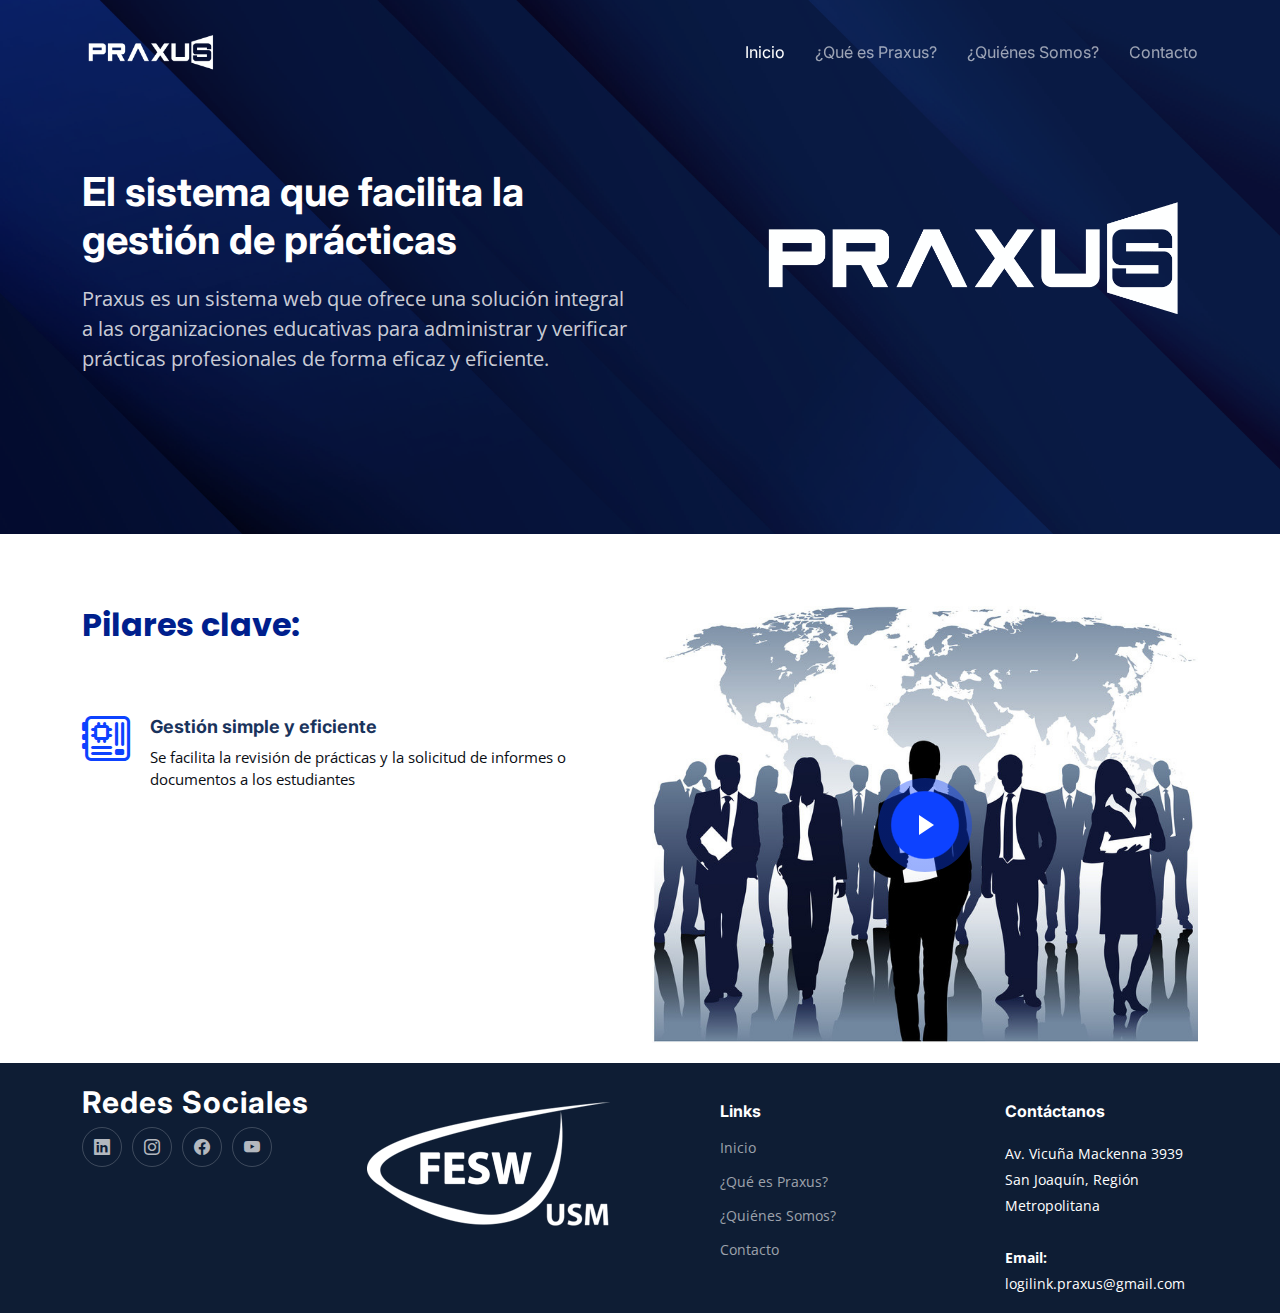
==== index.html @ 4c4e4d61 "google_analytics" ====
<!DOCTYPE html>
<html lang="en">

<head>

  <!-- Google tag (gtag.js) -->
  <script async src="https://www.googletagmanager.com/gtag/js?id=G-ESTY73R84G"></script>
  <script>
    window.dataLayer = window.dataLayer || [];
    function gtag(){dataLayer.push(arguments);}
    gtag('js', new Date());

    gtag('config', 'G-ESTY73R84G');
  </script>

  <meta charset="utf-8">
  <meta content="width=device-width, initial-scale=1.0" name="viewport">

  <title>Praxus</title>
  <meta content="" name="description">
  <meta content="" name="keywords">

  <!-- Favicons -->
  <link href="assets/img/favicon.png" rel="icon">
  <link href="assets/img/apple-touch-icon.png" rel="apple-touch-icon">

  <!-- Google Fonts -->
  <link rel="preconnect" href="https://fonts.googleapis.com">
  <link rel="preconnect" href="https://fonts.gstatic.com" crossorigin>
  <link href="https://fonts.googleapis.com/css2?family=Open+Sans:ital,wght@0,300;0,400;0,500;0,600;0,700;1,300;1,400;1,600;1,700&family=Poppins:ital,wght@0,300;0,400;0,500;0,600;0,700;1,300;1,400;1,500;1,600;1,700&family=Inter:ital,wght@0,300;0,400;0,500;0,600;0,700;1,300;1,400;1,500;1,600;1,700&display=swap" rel="stylesheet">

  <!-- Vendor CSS Files -->
  <link href="assets/vendor/bootstrap/css/bootstrap.min.css" rel="stylesheet">
  <link href="assets/vendor/bootstrap-icons/bootstrap-icons.css" rel="stylesheet">
  <link href="assets/vendor/fontawesome-free/css/all.min.css" rel="stylesheet">
  <link href="assets/vendor/glightbox/css/glightbox.min.css" rel="stylesheet">
  <link href="assets/vendor/swiper/swiper-bundle.min.css" rel="stylesheet">
  <link href="assets/vendor/aos/aos.css" rel="stylesheet">

  <!-- Template Main CSS File -->
  <link href="assets/css/main.css" rel="stylesheet">

  <!-- =======================================================
  * Template Name: Logis
  * Updated: Jul 27 2023 with Bootstrap v5.3.1
  * Template URL: https://bootstrapmade.com/logis-bootstrap-logistics-website-template/
  * Author: BootstrapMade.com
  * License: https://bootstrapmade.com/license/
  ======================================================== -->
</head>

<body>

  <!-- ======= Header ======= -->
  <header id="header" class="header d-flex align-items-center fixed-top">
    <div class="container-fluid container-xl d-flex align-items-center justify-content-between">

      <a href="index.html" class="logo d-flex align-items-center">
        <!-- Uncomment the line below if you also wish to use an image logo -->
        <!-- <img src="assets/img/logo.png" alt=""> -->
        <!-- <h1>LogisAAA</h1> -->
        <img src = "logo.svg" alt="My Happy SVG"/>
      </a>

      <i class="mobile-nav-toggle mobile-nav-show bi bi-list"></i>
      <i class="mobile-nav-toggle mobile-nav-hide d-none bi bi-x"></i>
      <nav id="navbar" class="navbar">
        <ul>
          <li><a href="index.html" class="active">Inicio</a></li>
          <!--<li><a href="EXTRA.html">EXTRA</a></li> -->
          <li><a href="praxus.html">¿Qué es Praxus?</a></li>
          <li><a href="quienes_somos.html">¿Quiénes Somos?</a></li>
          <li><a href="contacto.html">Contacto</a></li>
        </ul>
      </nav><!-- .navbar -->

    </div>
  </header><!-- End Header -->
  <!-- End Header -->

  <!-- ======= Hero Section ======= -->
  <section id="hero" class="hero d-flex align-items-center">
    <div class="container">
      <br>
      <br>
      <div class="row gy-4 d-flex justify-content-between">
        <div class="col-lg-6 order-2 order-lg-1 d-flex flex-column justify-content-center">
          <h2 style ="font-size: 40px" data-aos="fade-up">El sistema que facilita la gestión de prácticas</h2>
          <p style ="font-size: 20px" data-aos="fade-up" data-aos-delay="100">Praxus es un sistema web que ofrece una solución integral a las organizaciones educativas para administrar y verificar prácticas profesionales de forma eficaz y eficiente.</p>

          
      
          <div class="row gy-4" data-aos="fade-up" data-aos-delay="400">

            <div class="col-lg-3 col-6">
              <!--
              <div class="stats-item text-center w-100 h-100">
                <span data-purecounter-start="0" data-purecounter-end="232" data-purecounter-duration="1" class="purecounter"></span>
                <p>Clients</p>
              </div>
              -->
          
            </div><!-- End Stats Item -->

            <div class="col-lg-3 col-6">
              <!--
              <div class="stats-item text-center w-100 h-100">
                <span data-purecounter-start="0" data-purecounter-end="521" data-purecounter-duration="1" class="purecounter"></span>
                <p>Projects</p>
              </div>
              -->
            </div><!-- End Stats Item -->

            <div class="col-lg-3 col-6">
              <!--
              <div class="stats-item text-center w-100 h-100">
                <span data-purecounter-start="0" data-purecounter-end="1453" data-purecounter-duration="1" class="purecounter"></span>
                <p>Support</p>
              </div>
              -->
            </div><!-- End Stats Item -->

            <div class="col-lg-3 col-6">
              <div class="stats-item text-center w-100 h-100">
                <!--
                <span data-purecounter-start="0" data-purecounter-end="32" data-purecounter-duration="1" class="purecounter"></span>
                <p>Workers</p>
                -->
              </div>
            </div><!-- End Stats Item -->

          </div>
        </div>

        <div class="col-lg-5 order-1 order-lg-2 hero-img" data-aos="zoom-out">
          <br>
          <img src="logo.svg" class="img-fluid mb-3 mb-lg-0" alt="">
        </div>

      </div>
    </div>
  </section><!-- End Hero Section -->

  <main id="main">

    <br>
    <br>
    <br>
    <!-- ======= About Us Section ======= -->
    <section id="about" class="about pt-0">
      <div class="container" data-aos="fade-up">

        <div class="row gy-4">
          <div class="col-lg-6 position-relative align-self-start order-lg-last order-first">
            <img src="foto.jpeg" class="img-fluid" alt="">
            <a href="https://youtu.be/USF7vN3kWf4" class="glightbox play-btn"></a>
          </div>
          <div class="col-lg-6 content order-last  order-lg-first">
            <h3>Pilares clave:</h3>
            <p>
              <br>
              <!--Dolor iure expedita id fuga asperiores qui sunt consequatur minima. Quidem voluptas deleniti. Sit quia molestiae quia quas qui magnam itaque veritatis dolores. Corrupti totam ut eius incidunt reiciendis veritatis asperiores placeat.-->
            </p>
            <ul>
              <li data-aos="fade-up" data-aos-delay="100">
                <i class="bi bi-motherboard"></i>
                <div>
                  <h5>Gestión simple y eficiente</h5>
                  <p>Se facilita la revisión de prácticas y la solicitud de informes o documentos a los estudiantes</p>
                </div>
              </li>
              <li data-aos="fade-up" data-aos-delay="200">
                <i class="bi bi-robot"></i>
                <div>
                  <h5>Uso de inteligencia artificial</h5>
                  <p>Se emplea procesamiento de lenguaje natural para apoyar la revisión de los informes del estudiante y supervisor</p>
                </div>
              </li>
              <li data-aos="fade-up" data-aos-delay="300">
                <i class="bi bi-person-vcard"></i>
                <div>
                  <h5>Verificación de datos</h5>
                  <p>Verificación de la empresa donde el estudiante realiza la práctica y del supervisor que lo evalúa</p>
                </div>
              </li>
            </ul>
          </div>
        </div>

      </div>
    </section><!-- End About Us Section -->

  <!-- ======= Footer ======= -->
  <footer id="footer" class="footer">

    <div class="container">
      <div class="row gy-4">
        <div class="col-lg-3 col-md-12 footer-info">
          <a href="index.html" class="logo d-flex align-items-center">
            <br>
            <span>Redes Sociales</span>
          </a>
          <div class="social-links d-flex mt-4">
              <a target="_blank" href="https://www.linkedin.com/company/logilinkpraxus/" class="linkedin"><i class="bi bi-linkedin"></i></a>
              <a target="_blank" href="https://www.instagram.com/praxus.logilink/" class="instagram"><i class="bi bi-instagram"></i></a>
              <a target="_blank" href="https://web.facebook.com/people/Praxus/100095335101636/" class="facebook"><i class="bi bi-facebook"></i></a>
              <a target="_blank" href="https://www.youtube.com/@Praxus-tj6vt" class="twitter"><i class="bi bi-youtube"></i></a>
          </div>
        </div>

        <div class="col-lg-3 col-6 footer-links">
          <a target="_blank" href="https://www.feriadesoftware.cl/"><img src="fsw-logo.png" alt="Girl in a jacket"></a>
        </div>
        

        <div style="padding-left: 7%;" class="col-lg-3 col-6 footer-links">
          <h4>Links</h4>
          <ul>
            <li><a href="index.html" class="active">Inicio</a></li>
          <li><a href="praxus.html">¿Qué es Praxus?</a></li>
          <li><a href="quienes_somos.html">¿Quiénes Somos?</a></li>
          <li><a href="contacto.html">Contacto</a></li>
          </ul>
        </div>

        <div style="padding-left: 7%;" class="col-lg-3 col-md-12 footer-contact text-center text-md-start">
          <h4>Contáctanos</h4>
          <p>
            Av. Vicuña Mackenna 3939 <br>
            San Joaquín, Región Metropolitana<br>
            <br>
            <strong>Email:</strong> logilink.praxus@gmail.com<br>
          </p>

        </div>

      </div>
    </div>
  </footer>
  <!-- End Footer -->

  <a href="#" class="scroll-top d-flex align-items-center justify-content-center"><i class="bi bi-arrow-up-short"></i></a>

  <div id="preloader"></div>

  <!-- Vendor JS Files -->
  <script src="assets/vendor/bootstrap/js/bootstrap.bundle.min.js"></script>
  <script src="assets/vendor/purecounter/purecounter_vanilla.js"></script>
  <script src="assets/vendor/glightbox/js/glightbox.min.js"></script>
  <script src="assets/vendor/swiper/swiper-bundle.min.js"></script>
  <script src="assets/vendor/aos/aos.js"></script>
  <script src="assets/vendor/php-email-form/validate.js"></script>

  <!-- Template Main JS File -->
  <script src="assets/js/main.js"></script>

</body>

</html>
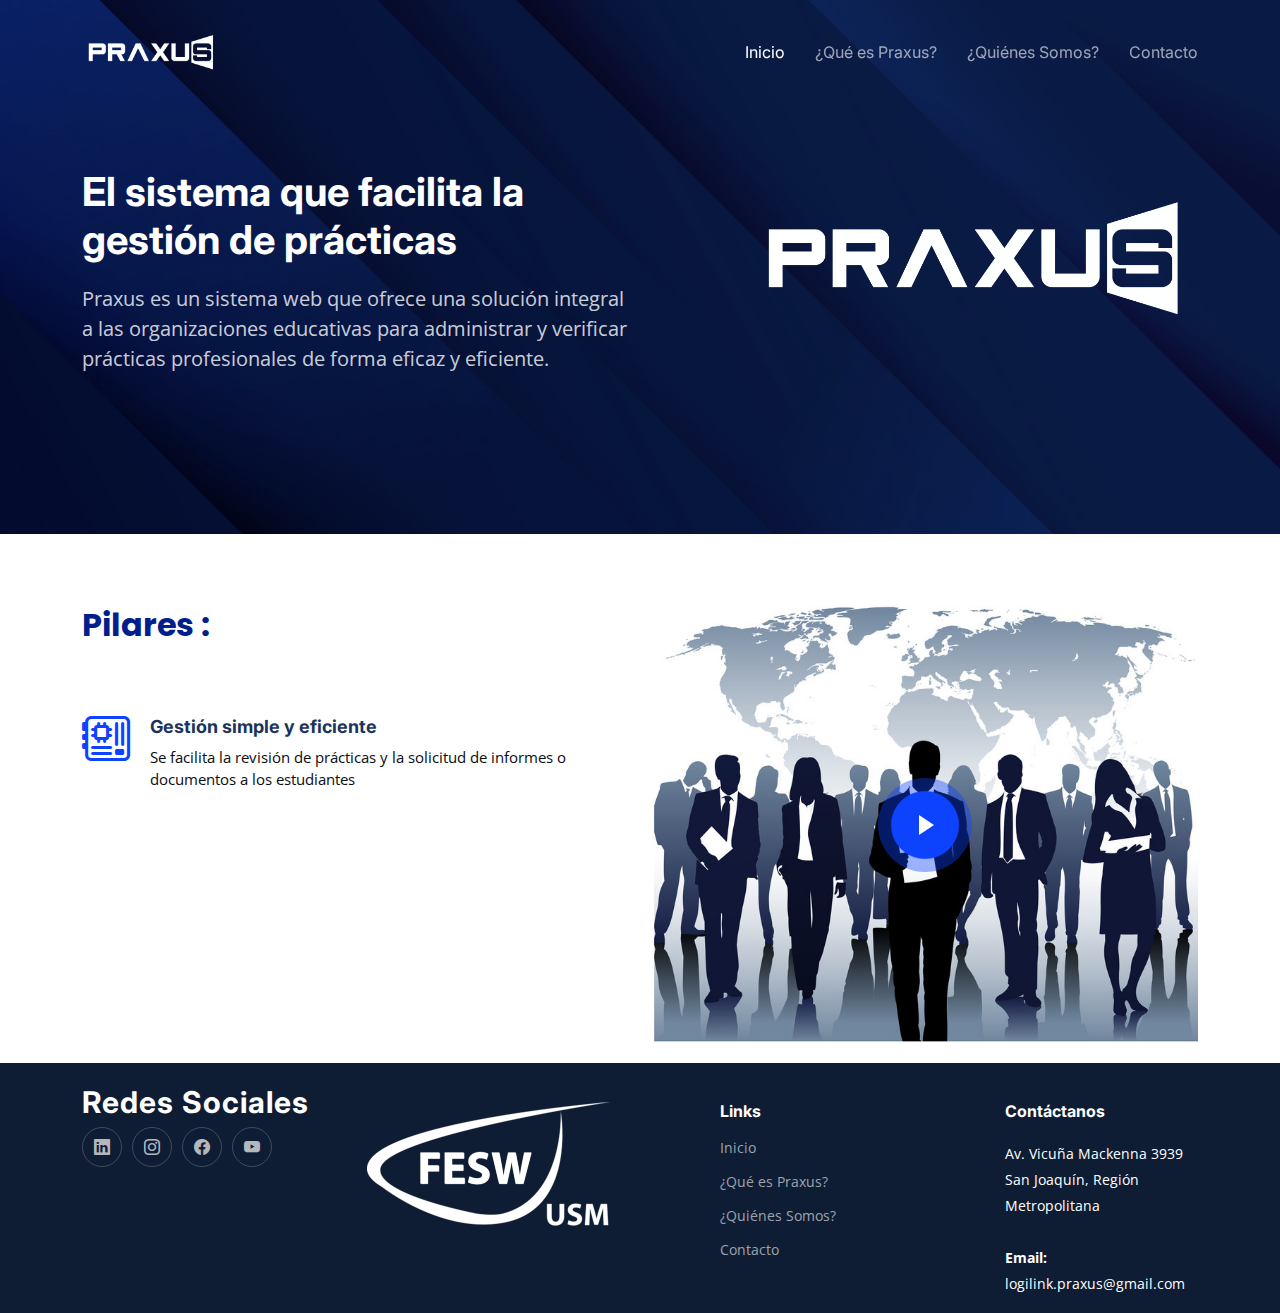
==== commit 2e66d28b: "cambios_menores" ====
--- a/index.html
+++ b/index.html
@@ -156,7 +156,7 @@
             <a href="https://youtu.be/USF7vN3kWf4" class="glightbox play-btn"></a>
           </div>
           <div class="col-lg-6 content order-last  order-lg-first">
-            <h3>Pilares clave:</h3>
+            <h3>Pilares :</h3>
             <p>
               <br>
               <!--Dolor iure expedita id fuga asperiores qui sunt consequatur minima. Quidem voluptas deleniti. Sit quia molestiae quia quas qui magnam itaque veritatis dolores. Corrupti totam ut eius incidunt reiciendis veritatis asperiores placeat.-->
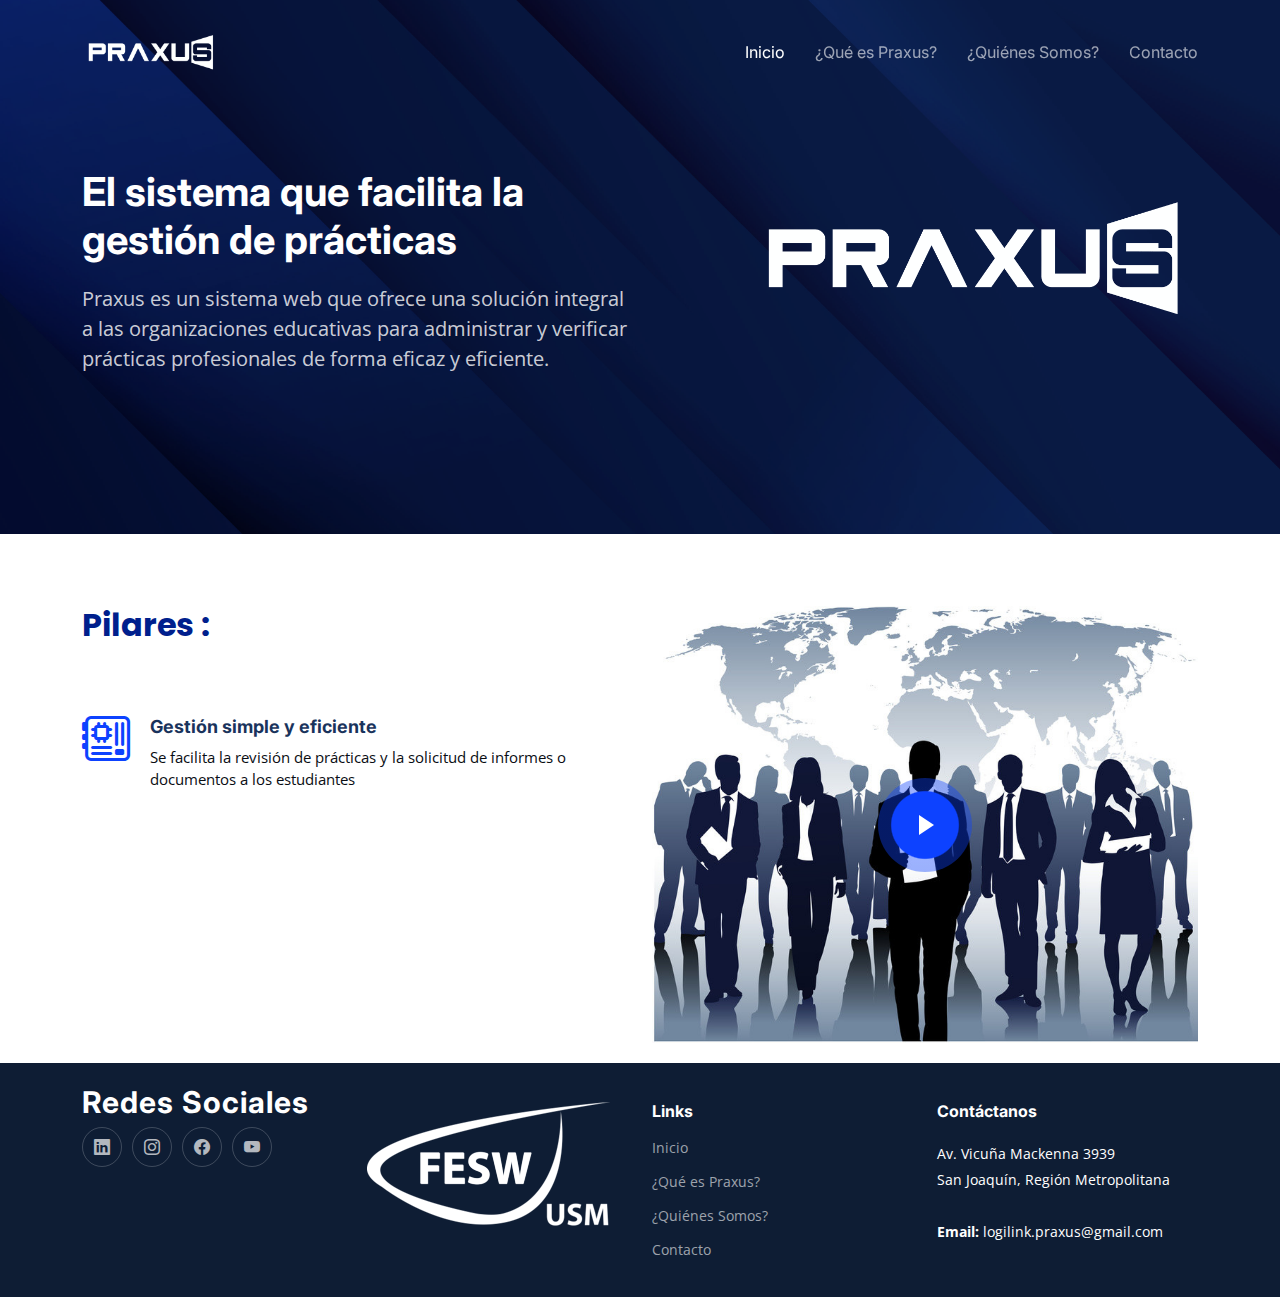
==== commit 12012377: "prueba1_mobile" ====
--- a/index.html
+++ b/index.html
@@ -213,7 +213,7 @@
         </div>
         
 
-        <div style="padding-left: 7%;" class="col-lg-3 col-6 footer-links">
+        <div  class="col-lg-3 col-6 footer-links">
           <h4>Links</h4>
           <ul>
             <li><a href="index.html" class="active">Inicio</a></li>
@@ -223,7 +223,7 @@
           </ul>
         </div>
 
-        <div style="padding-left: 7%;" class="col-lg-3 col-md-12 footer-contact text-center text-md-start">
+        <div class="col-lg-3 col-md-12 footer-contact text-center text-md-start">
           <h4>Contáctanos</h4>
           <p>
             Av. Vicuña Mackenna 3939 <br>
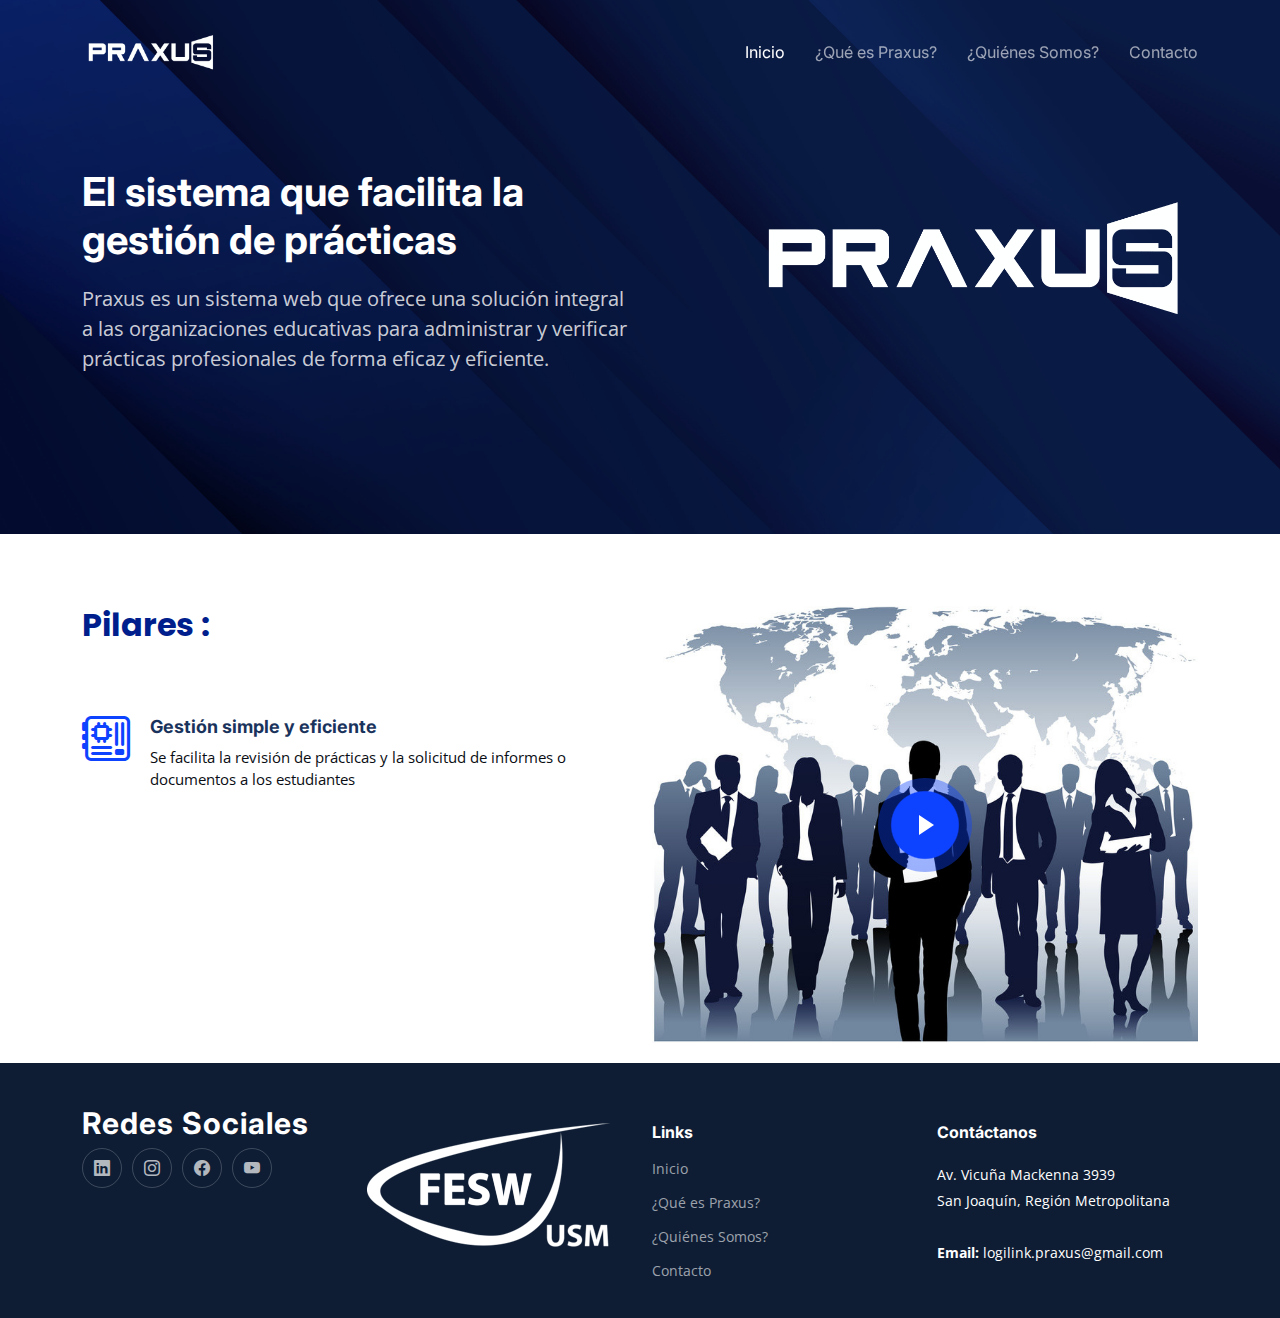
==== commit 387c9b01: "prueba2_mobile" ====
--- a/index.html
+++ b/index.html
@@ -192,6 +192,7 @@
 
   <!-- ======= Footer ======= -->
   <footer id="footer" class="footer">
+    <br>
 
     <div class="container">
       <div class="row gy-4">
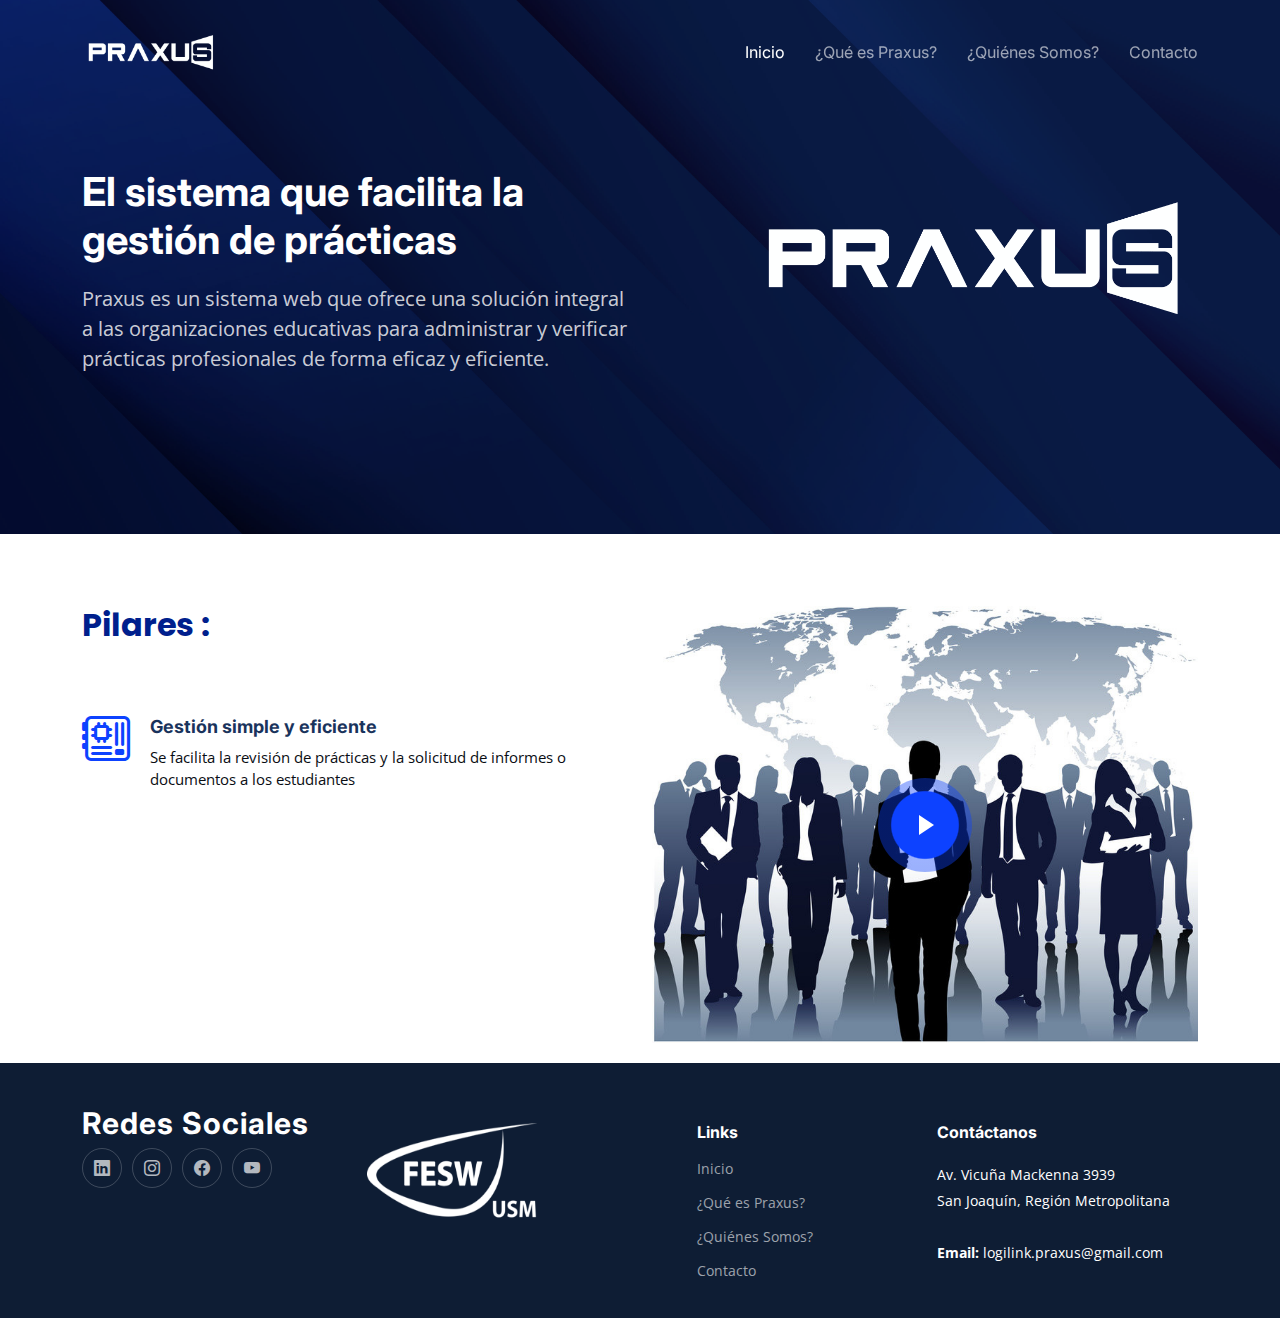
==== commit 56dbc323: "prueba3_mobile" ====
--- a/index.html
+++ b/index.html
@@ -210,11 +210,11 @@
         </div>
 
         <div class="col-lg-3 col-6 footer-links">
-          <a target="_blank" href="https://www.feriadesoftware.cl/"><img src="fsw-logo.png" alt="Girl in a jacket"></a>
+          <a target="_blank" href="https://www.feriadesoftware.cl/"><img width="170" height="100" src="fsw-logo.png" alt="Girl in a jacket"></a>
         </div>
         
 
-        <div  class="col-lg-3 col-6 footer-links">
+        <div style="padding-left: 5%;" class="col-lg-3 col-10 footer-links">
           <h4>Links</h4>
           <ul>
             <li><a href="index.html" class="active">Inicio</a></li>
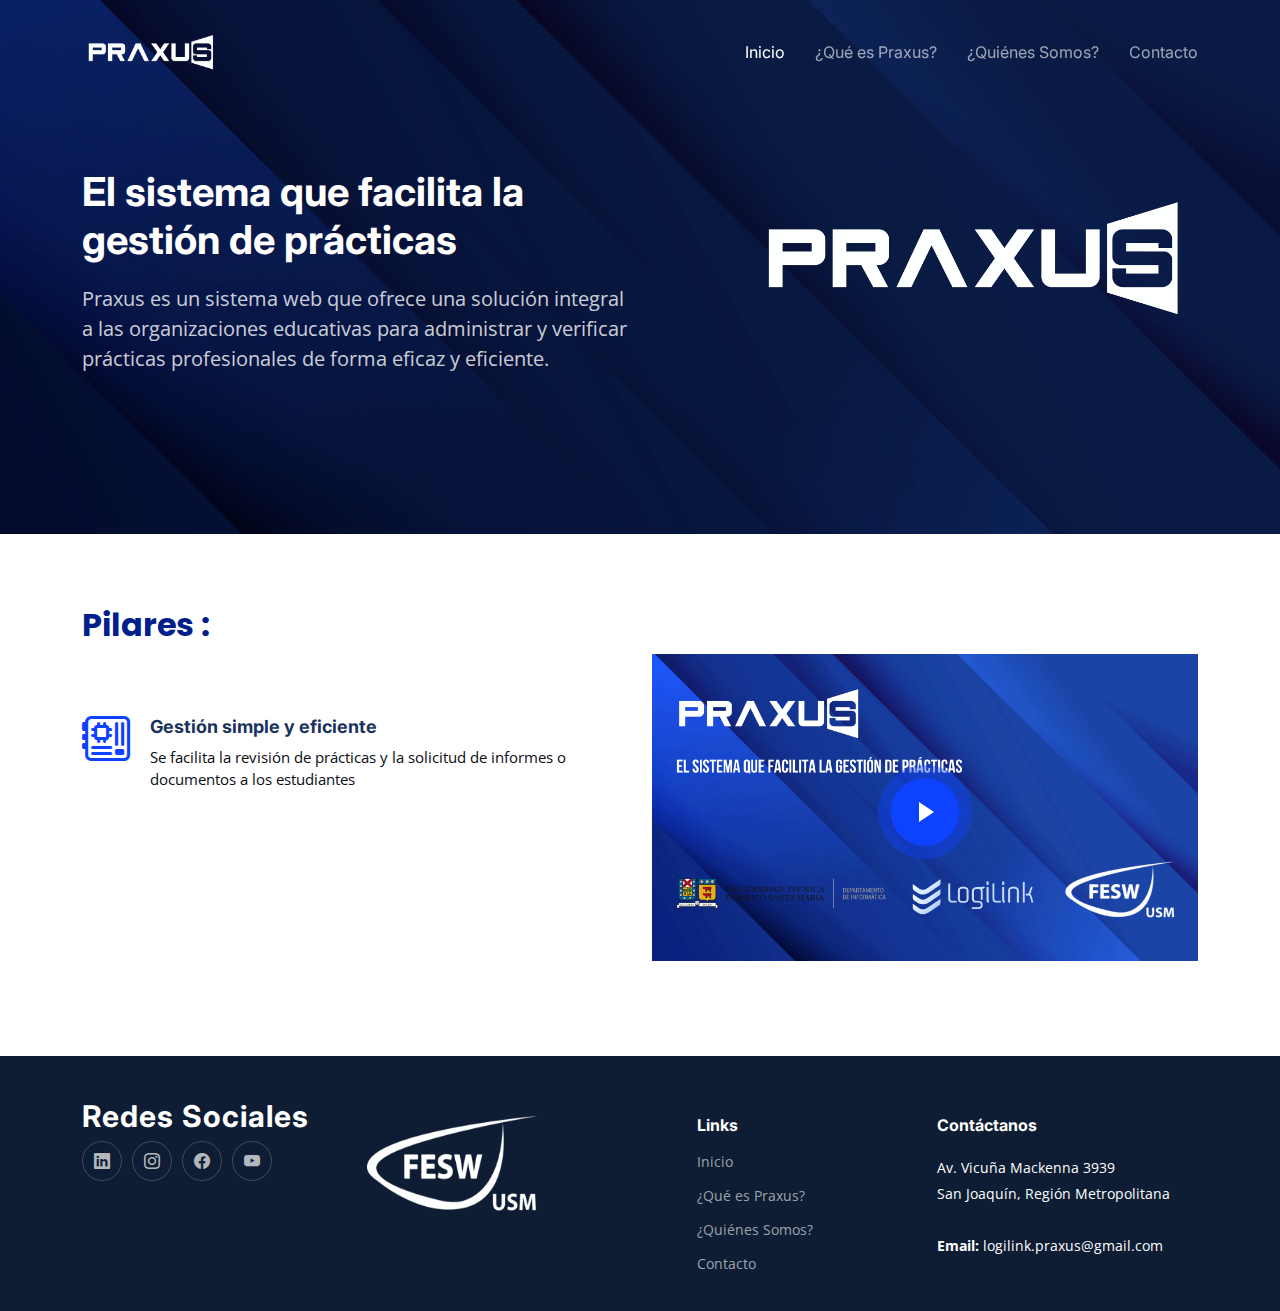
==== commit af22c816: "miniatura_video" ====
--- a/index.html
+++ b/index.html
@@ -21,8 +21,8 @@
   <meta content="" name="keywords">
 
   <!-- Favicons -->
-  <link href="assets/img/favicon.png" rel="icon">
-  <link href="assets/img/apple-touch-icon.png" rel="apple-touch-icon">
+  <link href="assets/img/imagen_logo32.png" rel="icon">
+  <link href="assets/img/imagen_logo180.png" rel="apple-touch-icon">
 
   <!-- Google Fonts -->
   <link rel="preconnect" href="https://fonts.googleapis.com">
@@ -59,7 +59,7 @@
         <!-- Uncomment the line below if you also wish to use an image logo -->
         <!-- <img src="assets/img/logo.png" alt=""> -->
         <!-- <h1>LogisAAA</h1> -->
-        <img src = "logo.svg" alt="My Happy SVG"/>
+        <img src = "assets/img/logo.svg" alt="My Happy SVG"/>
       </a>
 
       <i class="mobile-nav-toggle mobile-nav-show bi bi-list"></i>
@@ -134,7 +134,7 @@
 
         <div class="col-lg-5 order-1 order-lg-2 hero-img" data-aos="zoom-out">
           <br>
-          <img src="logo.svg" class="img-fluid mb-3 mb-lg-0" alt="">
+          <img src="assets/img/logo.svg" class="img-fluid mb-3 mb-lg-0" alt="">
         </div>
 
       </div>
@@ -152,8 +152,10 @@
 
         <div class="row gy-4">
           <div class="col-lg-6 position-relative align-self-start order-lg-last order-first">
-            <img src="foto.jpeg" class="img-fluid" alt="">
-            <a href="https://youtu.be/USF7vN3kWf4" class="glightbox play-btn"></a>
+            <br>
+            <br>
+            <img src="assets/img/miniatura_video.png" class="img-fluid" alt="">
+            <a style="margin-top: 5%;" href="https://youtu.be/USF7vN3kWf4" class="glightbox play-btn"></a>
           </div>
           <div class="col-lg-6 content order-last  order-lg-first">
             <h3>Pilares :</h3>
@@ -210,7 +212,7 @@
         </div>
 
         <div class="col-lg-3 col-6 footer-links">
-          <a target="_blank" href="https://www.feriadesoftware.cl/"><img width="170" height="100" src="fsw-logo.png" alt="Girl in a jacket"></a>
+          <a target="_blank" href="https://www.feriadesoftware.cl/"><img width="170" height="100" src="assets/img/fsw-logo.png" alt="Girl in a jacket"></a>
         </div>
         
 
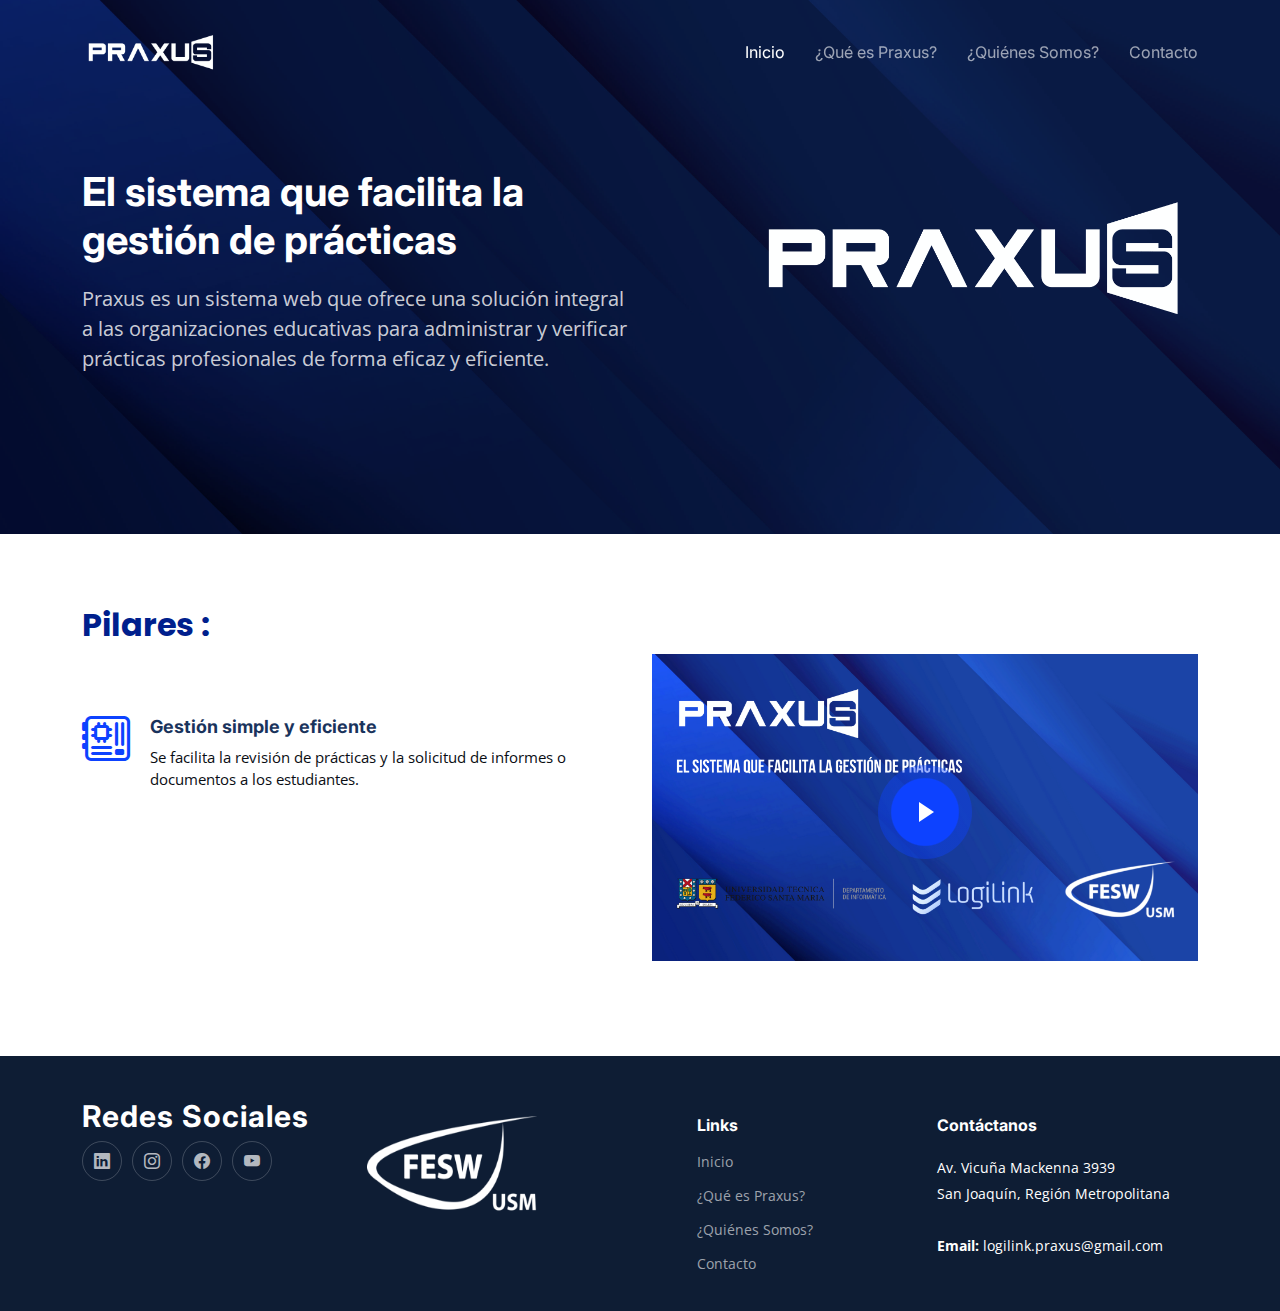
==== commit 3bc0f489: "version_final" ====
--- a/index.html
+++ b/index.html
@@ -168,21 +168,21 @@
                 <i class="bi bi-motherboard"></i>
                 <div>
                   <h5>Gestión simple y eficiente</h5>
-                  <p>Se facilita la revisión de prácticas y la solicitud de informes o documentos a los estudiantes</p>
+                  <p>Se facilita la revisión de prácticas y la solicitud de informes o documentos a los estudiantes.</p>
                 </div>
               </li>
               <li data-aos="fade-up" data-aos-delay="200">
                 <i class="bi bi-robot"></i>
                 <div>
                   <h5>Uso de inteligencia artificial</h5>
-                  <p>Se emplea procesamiento de lenguaje natural para apoyar la revisión de los informes del estudiante y supervisor</p>
+                  <p>Se emplea procesamiento de lenguaje natural para apoyar la revisión de los informes del estudiante y supervisor.</p>
                 </div>
               </li>
               <li data-aos="fade-up" data-aos-delay="300">
                 <i class="bi bi-person-vcard"></i>
                 <div>
                   <h5>Verificación de datos</h5>
-                  <p>Verificación de la empresa donde el estudiante realiza la práctica y del supervisor que lo evalúa</p>
+                  <p>Verificación de la empresa donde el estudiante realiza la práctica y del supervisor que lo evalúa.</p>
                 </div>
               </li>
             </ul>
